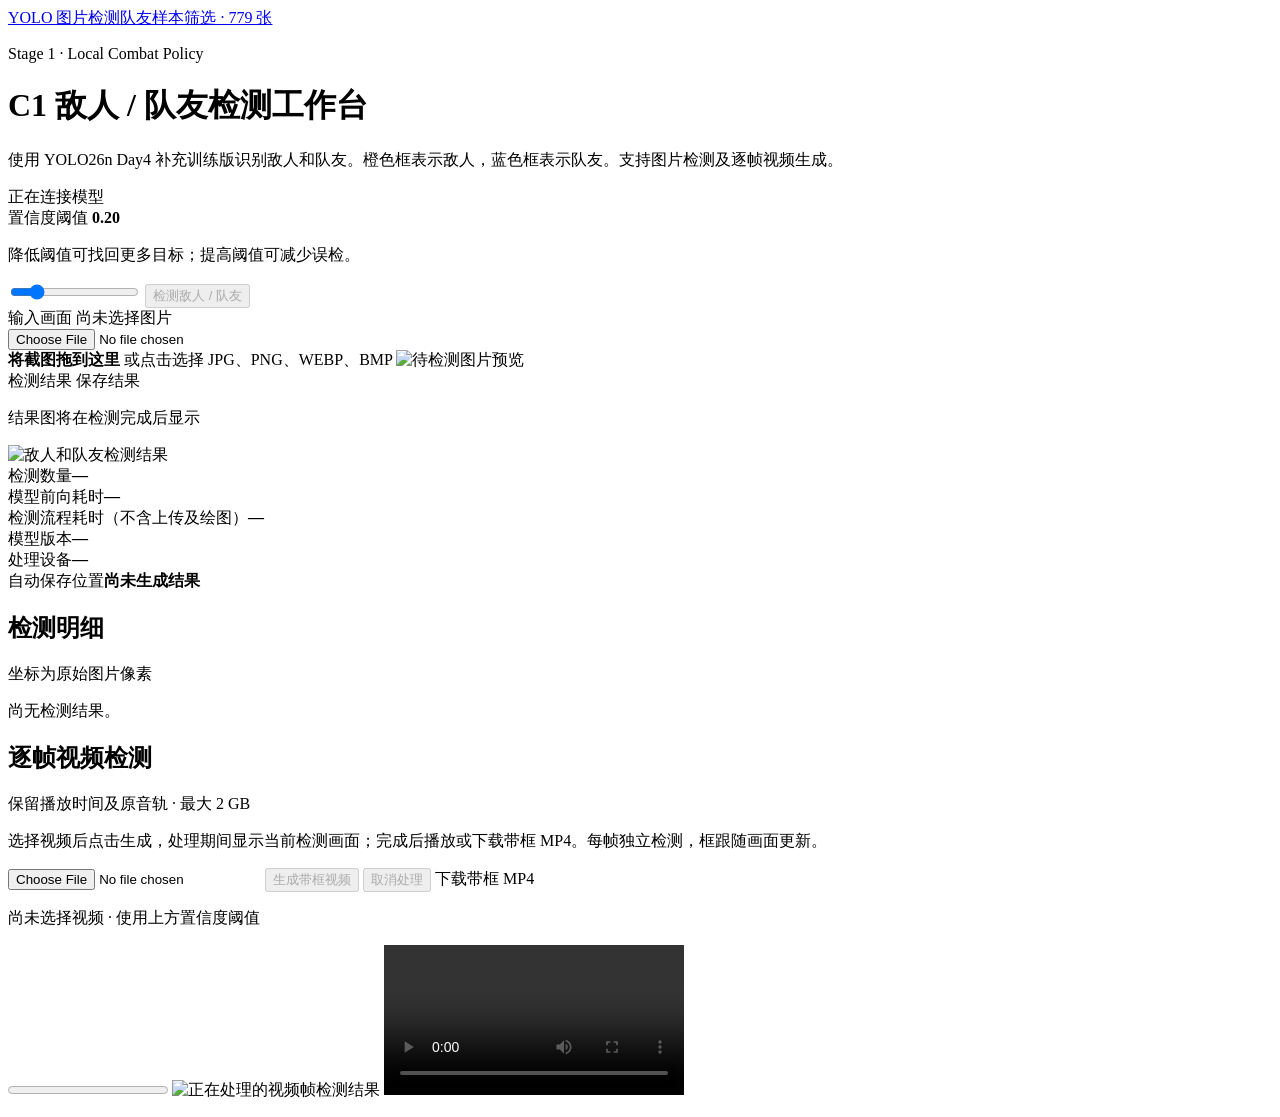
==== c1_webui_static/index.html @ acec17fe "Save Stage 1 progress and paused checkpoint" ====
<!doctype html>
<html lang="zh-CN">
<head>
  <meta charset="utf-8">
  <meta name="viewport" content="width=device-width, initial-scale=1">
  <title>C1 敌人 / 队友检测工作台</title>
  <link rel="stylesheet" href="/styles.css">
</head>
<body>
  <main class="shell">
    <nav class="page-nav"><a href="/" aria-current="page">YOLO 图片检测</a><a href="/gallery.html">队友样本筛选 · 779 张</a></nav>
    <header class="masthead">
      <div>
        <p class="eyebrow">Stage 1 · Local Combat Policy</p>
        <h1>C1 敌人 / 队友检测工作台</h1>
        <p class="lede">使用 YOLO26n Day4 补充训练版识别敌人和队友。橙色框表示敌人，蓝色框表示队友。支持图片检测及逐帧视频生成。</p>
      </div>
      <div class="status" id="modelStatus" aria-live="polite">
        <span class="status-dot"></span>
        <span>正在连接模型</span>
      </div>
    </header>

    <section class="controls" aria-label="检测设置">
      <div class="threshold-copy">
        <span class="control-label">置信度阈值</span>
        <strong id="thresholdValue">0.20</strong>
        <p>降低阈值可找回更多目标；提高阈值可减少误检。</p>
      </div>
      <input id="threshold" type="range" min="0.05" max="0.95" value="0.20" step="0.05" aria-label="置信度阈值">
      <button id="detectButton" type="button" disabled>检测敌人 / 队友</button>
    </section>

    <section class="workspace">
      <article class="panel input-panel">
        <div class="panel-heading">
          <span>输入画面</span>
          <span id="fileMeta" class="panel-meta">尚未选择图片</span>
        </div>
        <label class="drop-zone" id="dropZone" for="fileInput">
          <input id="fileInput" type="file" accept="image/jpeg,image/png,image/webp,image/bmp">
          <div class="reticle" aria-hidden="true"><span></span></div>
          <strong>将截图拖到这里</strong>
          <span>或点击选择 JPG、PNG、WEBP、BMP</span>
        </label>
        <img id="inputPreview" class="image-preview hidden" alt="待检测图片预览">
      </article>

      <article class="panel result-panel">
        <div class="panel-heading">
          <span>检测结果</span>
          <a id="downloadLink" class="download hidden" download="c1_detection_result.jpg">保存结果</a>
        </div>
        <div id="resultEmpty" class="result-empty">
          <span class="scan-line"></span>
          <p>结果图将在检测完成后显示</p>
        </div>
        <img id="resultImage" class="image-preview hidden" alt="敌人和队友检测结果">
      </article>
    </section>

    <section class="readout" aria-live="polite">
      <div><span>检测数量</span><strong id="detectionCount">—</strong></div>
      <div><span>模型前向耗时</span><strong id="inferenceTime">—</strong></div>
      <div><span>检测流程耗时（不含上传及绘图）</span><strong id="predictionTime">—</strong></div>
      <div class="model-version"><span>模型版本</span><strong id="modelEpoch">—</strong></div>
      <div><span>处理设备</span><strong id="gpuName">—</strong></div>
      <div class="saved-output"><span>自动保存位置</span><strong id="savedPath">尚未生成结果</strong></div>
    </section>

    <section class="detections" id="detectionsSection">
      <div class="section-heading">
        <h2>检测明细</h2>
        <span>坐标为原始图片像素</span>
      </div>
      <div id="detectionList" class="detection-list">
        <p class="empty-copy">尚无检测结果。</p>
      </div>
    </section>

    <section class="detections" aria-label="视频检测">
      <div class="section-heading"><h2>逐帧视频检测</h2><span>保留播放时间及原音轨 · 最大 2 GB</span></div>
      <p class="lede">选择视频后点击生成，处理期间显示当前检测画面；完成后播放或下载带框 MP4。每帧独立检测，框跟随画面更新。</p>
      <div class="video-controls">
        <input id="videoInput" type="file" accept="video/*,.mkv,.mp4,.mov,.webm,.avi">
        <button id="videoStart" type="button" disabled>生成带框视频</button>
        <button id="videoCancel" type="button" disabled>取消处理</button>
        <a id="videoDownload" class="download hidden" download="敌人队友检测.mp4">下载带框 MP4</a>
      </div>
      <p id="videoProgress" role="status" aria-live="polite">尚未选择视频 · 使用上方置信度阈值</p>
      <progress id="videoMeter" max="100" value="0"></progress>
      <img id="videoPreview" class="image-preview hidden" alt="正在处理的视频帧检测结果">
      <video id="videoResult" class="image-preview hidden" controls preload="metadata"></video>
      <p id="videoSavedPath" class="panel-meta"></p>
    </section>
    <p id="errorMessage" class="error hidden" role="alert"></p>
  </main>
  <script src="/app.js" defer></script>
  <script src="/video.js" defer></script>
</body>
</html>
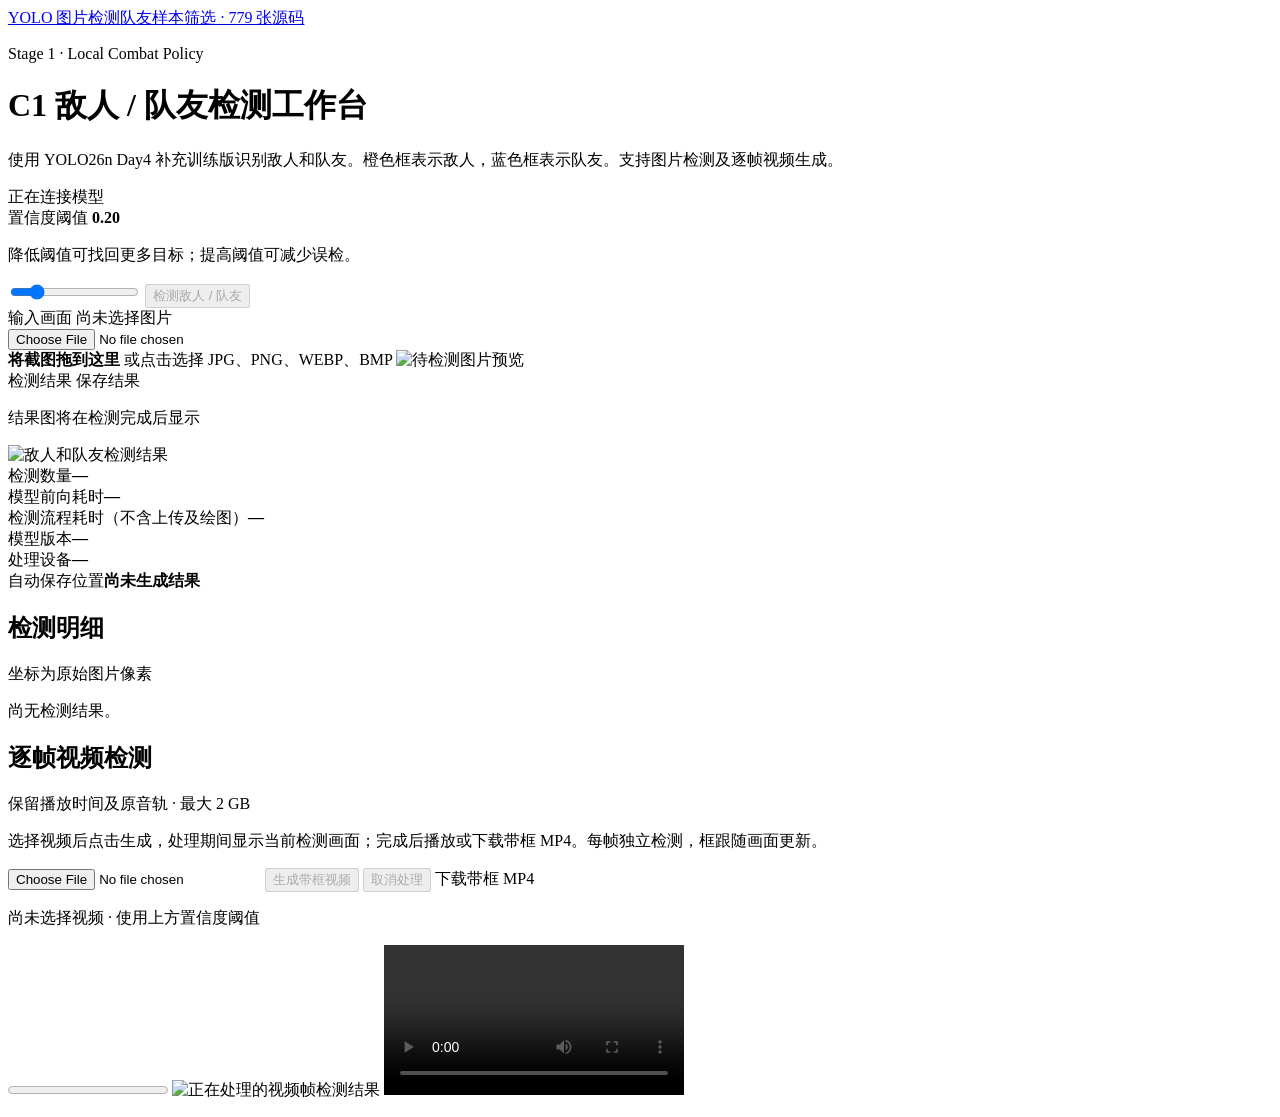
==== commit a769bd34: "Package experimental WebUI release and add repository disclaimer" ====
--- a/c1_webui_static/index.html
+++ b/c1_webui_static/index.html
@@ -8,7 +8,7 @@
 </head>
 <body>
   <main class="shell">
-    <nav class="page-nav"><a href="/" aria-current="page">YOLO 图片检测</a><a href="/gallery.html">队友样本筛选 · 779 张</a></nav>
+    <nav class="page-nav"><a href="/" aria-current="page">YOLO 图片检测</a><a href="/gallery.html">队友样本筛选 · 779 张</a><a href="https://github.com/YeANGeE/Apex-Legends-Enermy-Teammate-Recognizer">源码</a></nav>
     <header class="masthead">
       <div>
         <p class="eyebrow">Stage 1 · Local Combat Policy</p>
